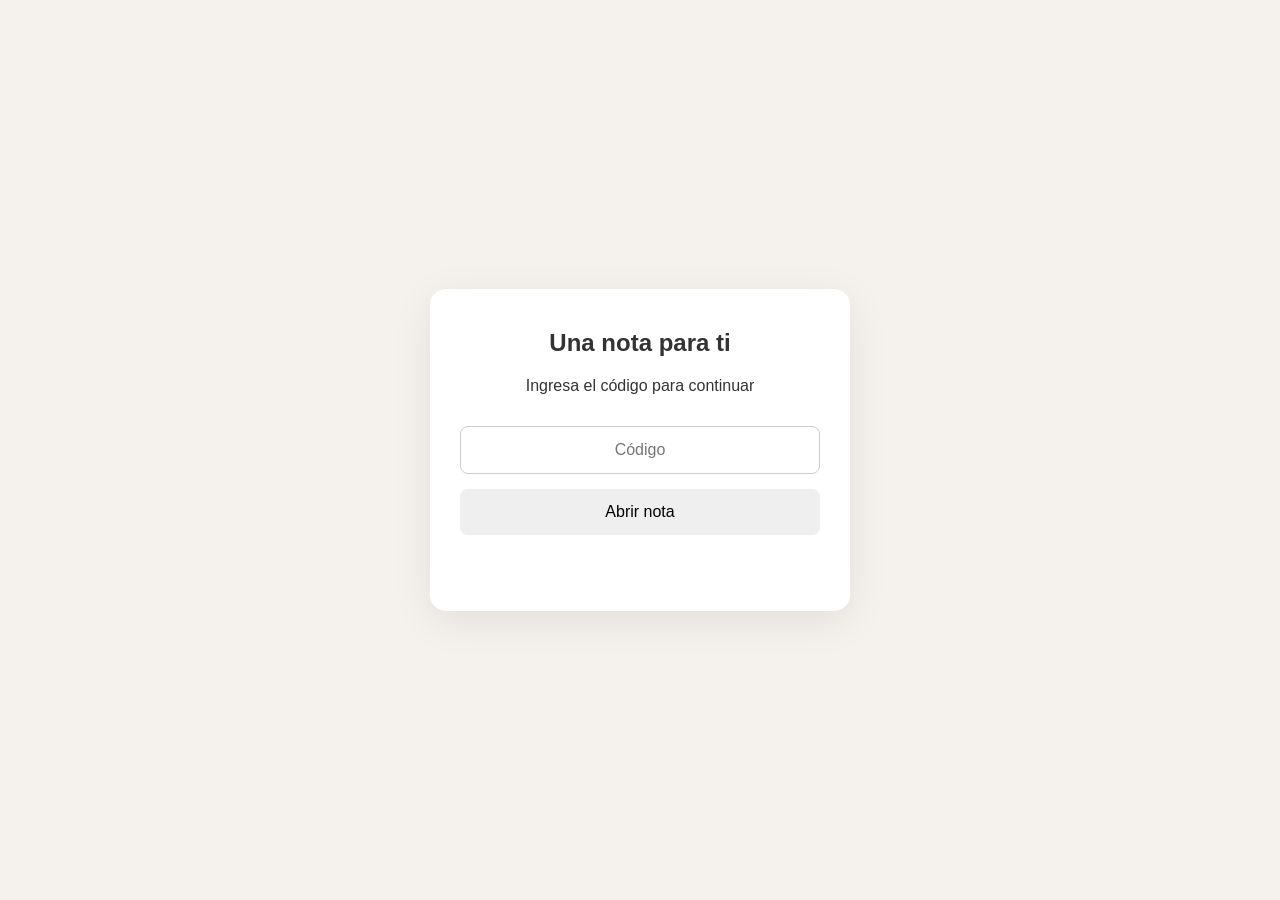
==== index.html @ 735d3e8a "cambios en mi repo" ====
<!DOCTYPE html>
<html lang="es">
<head>
    <meta charset="UTF-8">
    <meta name="viewport" content="width=device-width, initial-scale=1.0">
    <title>Una nota para ti</title>

    <link rel="stylesheet" href="style.css">
</head>
<body>

    <main class="container">
        <section class="card">
            <h1>Una nota para ti</h1>

            <p>
                Ingresa el código para continuar
            </p>

            <input
                type="password"
                id="password"
                placeholder="Código"
                autocomplete="off"
            >

            <button id="open-note">
                Abrir nota
            </button>

            <p id="message"></p>
        </section>
    </main>

    <script src="app.js"></script>
</body>
</html>
---- style.css ----
* {
    box-sizing: border-box;
}

body {
    margin: 0;
    min-height: 100vh;
    font-family: Arial, sans-serif;
    background: #f5f2ed;
    color: #333;
}

.container {
    min-height: 100vh;
    display: flex;
    justify-content: center;
    align-items: center;
    padding: 20px;
}

.card {
    width: 100%;
    max-width: 420px;
    padding: 40px 30px;
    background: white;
    border-radius: 16px;
    text-align: center;
    box-shadow: 0 10px 40px rgba(0, 0, 0, 0.08);
}

h1 {
    margin-top: 0;
}

input {
    width: 100%;
    padding: 14px;
    margin-top: 15px;
    border: 1px solid #ccc;
    border-radius: 8px;
    font-size: 16px;
    text-align: center;
}

button {
    width: 100%;
    margin-top: 15px;
    padding: 14px;
    border: 0;
    border-radius: 8px;
    font-size: 16px;
    cursor: pointer;
}

#message {
    min-height: 20px;
    margin-bottom: 0;
}
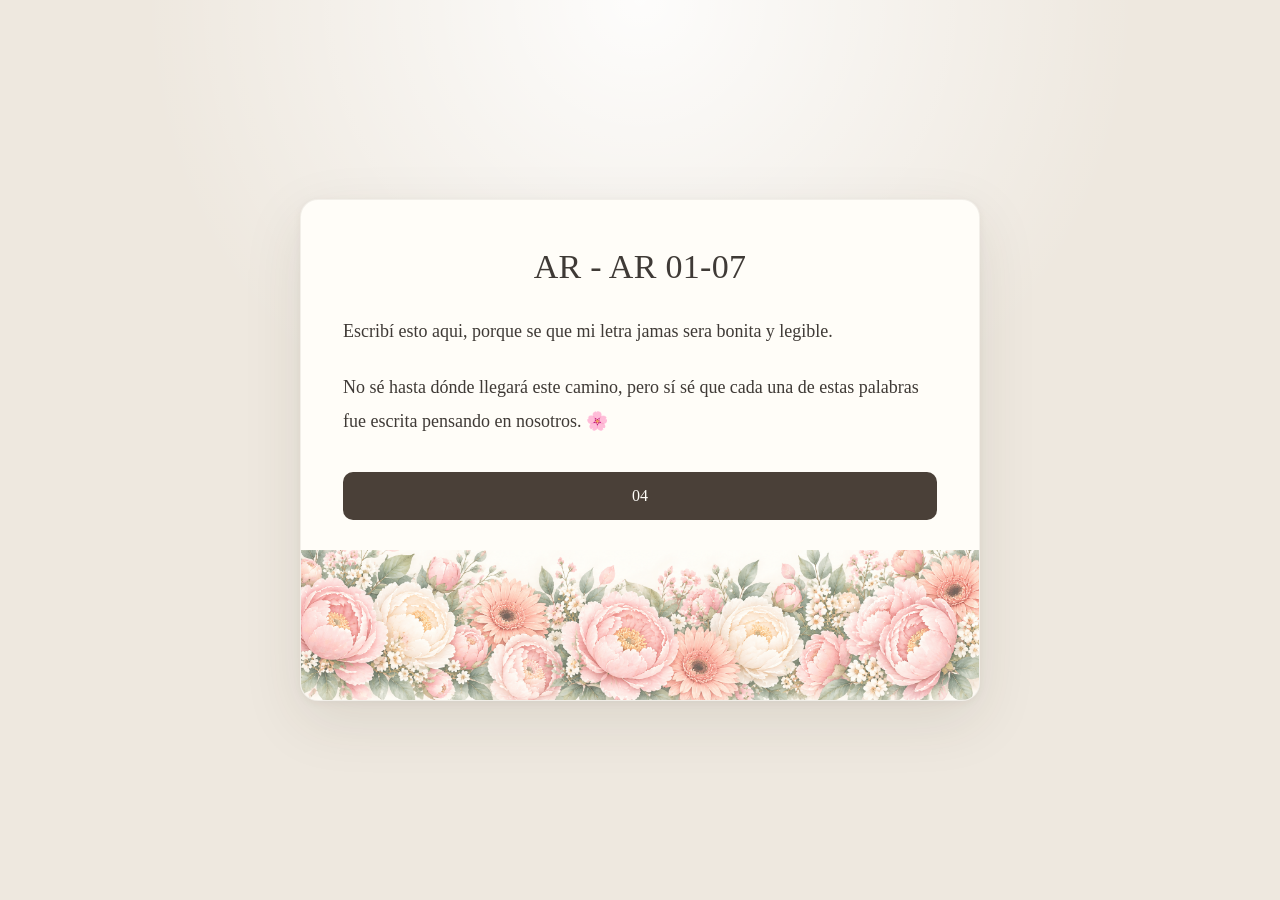
==== commit 72abfec2: "cambios" ====
--- a/index.html
+++ b/index.html
@@ -9,29 +9,26 @@
 </head>
 <body>
 
-    <main class="container">
-        <section class="card">
-            <h1>Una nota para ti</h1>
+   <main class="container">
+		<section class="card">
+			<h1>AR - AR 01-07</h1>
 
-            <p>
-                Ingresa el código para continuar
-            </p>
+			<div class="intro-text">
+				<p>
+					Escribí esto aqui, porque se que mi letra jamas sera bonita y legible.
+				</p>
 
-            <input
-                type="password"
-                id="password"
-                placeholder="Código"
-                autocomplete="off"
-            >
+				<p>
+					No sé hasta dónde llegará este camino, pero sí sé que cada una
+					de estas palabras fue escrita pensando en nosotros. 🌸
+				</p>
+			</div>
 
-            <button id="open-note">
-                Abrir nota
-            </button>
-
-            <p id="message"></p>
-        </section>
-    </main>
-
+			<a href="./cartas/04/" class="start-button" style="margin-bottom: 30px;">
+				04
+			</a>
+		</section>
+	</main>
     <script src="app.js"></script>
 </body>
 </html>
--- a/style.css
+++ b/style.css
@@ -1,13 +1,23 @@
 * {
     box-sizing: border-box;
+}
+
+html {
+    scroll-behavior: smooth;
 }
 
 body {
     margin: 0;
     min-height: 100vh;
-    font-family: Arial, sans-serif;
-    background: #f5f2ed;
-    color: #333;
+    font-family: Georgia, 'Times New Roman', serif;
+    background:
+        radial-gradient(
+            circle at top,
+            rgba(255, 255, 255, 0.9),
+            transparent 45%
+        ),
+        #eee8df;
+    color: #3f3a36;
 }
 
 .container {
@@ -15,44 +25,271 @@
     display: flex;
     justify-content: center;
     align-items: center;
-    padding: 20px;
+    padding: 32px 20px;
 }
 
 .card {
-    width: 100%;
-    max-width: 420px;
-    padding: 40px 30px;
-    background: white;
-    border-radius: 16px;
-    text-align: center;
-    box-shadow: 0 10px 40px rgba(0, 0, 0, 0.08);
-}
-
-h1 {
-    margin-top: 0;
+    position: relative;
+    overflow: hidden;
+
+    width: 100%;
+    max-width: 680px;
+
+    background: #fffdf8;
+    border: 1px solid rgba(90, 75, 60, 0.08);
+    border-radius: 18px;
+
+    /*
+     * El padding inferior es mayor
+     * para dejar espacio a las flores.
+     */
+    padding: 48px 42px 150px;
+
+    box-shadow:
+        0 20px 60px rgba(60, 45, 30, 0.10),
+        0 2px 8px rgba(60, 45, 30, 0.05);
+
+    animation: fadeIn 0.7s ease;
+}
+
+/*
+ * Fondo floral inferior.
+ */
+.card::after {
+    content: "";
+
+    position: absolute;
+    left: 0;
+    bottom: 0;
+
+    width: 100%;
+    height: 150px;
+
+    background-image: url('./assets/floral-footer.png');
+    background-repeat: no-repeat;
+    background-position: center bottom;
+    background-size: 100% auto;
+
+    opacity: 0.75;
+
+    pointer-events: none;
+
+    z-index: 0;
+}
+
+/*
+ * Todo el contenido debe quedar
+ * encima del fondo floral.
+ */
+.card > * {
+    position: relative;
+    z-index: 1;
+}
+
+.card h1 {
+    margin: 0 0 12px;
+
+    font-size: 34px;
+    font-weight: 500;
+    text-align: center;
+    letter-spacing: 0.3px;
+}
+
+.card > p {
+    margin: 0 0 24px;
+
+    text-align: center;
+    color: #77706a;
+    line-height: 1.6;
+}
+
+.letter-date {
+    margin-top: 4px;
+    margin-bottom: 30px;
+
+    text-align: center;
+    font-size: 14px;
+    color: #958b82;
+    font-style: italic;
 }
 
 input {
     width: 100%;
-    padding: 14px;
-    margin-top: 15px;
-    border: 1px solid #ccc;
-    border-radius: 8px;
+
+    padding: 15px 16px;
+
+    border: 1px solid #d8d0c6;
+    border-radius: 10px;
+
+    background: #fff;
+
+    font-family: inherit;
+    font-size: 17px;
+    text-align: center;
+
+    outline: none;
+
+    transition:
+        border-color 0.2s ease,
+        box-shadow 0.2s ease;
+}
+
+.note strong {
+    font-weight: 600;
+    color: #453a34;
+}
+
+.note em {
+    color: #796b63;
+}
+
+.note br {
+    line-height: 2;
+}
+
+.intro-text {
+    margin: 28px 0 34px;
+    font-size: 18px;
+    line-height: 1.9;
+    text-align: left;
+}
+
+.intro-text p {
+    margin: 0 0 22px;
+}
+
+.start-button {
+    display: inline-block;
+    width: 100%;
+    padding: 15px 18px;
+
+    background: #4a4038;
+    color: #fffdf8;
+
+    border-radius: 10px;
+
+    text-decoration: none;
+    text-align: center;
     font-size: 16px;
-    text-align: center;
+
+    transition:
+        transform 0.15s ease,
+        opacity 0.15s ease;
+}
+
+.start-button:hover {
+    opacity: 0.92;
+}
+
+.start-button:active {
+    transform: scale(0.99);
+}
+
+input:focus {
+    border-color: #9c8b79;
+
+    box-shadow:
+        0 0 0 3px rgba(156, 139, 121, 0.12);
 }
 
 button {
     width: 100%;
-    margin-top: 15px;
-    padding: 14px;
+
+    margin-top: 14px;
+    padding: 15px 18px;
+
     border: 0;
-    border-radius: 8px;
+    border-radius: 10px;
+
+    background: #4a4038;
+    color: #fffdf8;
+
+    font-family: inherit;
     font-size: 16px;
+
     cursor: pointer;
+
+    transition:
+        transform 0.15s ease,
+        opacity 0.15s ease;
+}
+
+button:hover {
+    opacity: 0.92;
+}
+
+button:active {
+    transform: scale(0.99);
 }
 
 #message {
-    min-height: 20px;
-    margin-bottom: 0;
+    min-height: 22px;
+
+    margin: 14px 0 0;
+
+    text-align: center;
+    color: #9a5148;
+    font-size: 14px;
+}
+
+.note {
+    margin-top: 28px;
+
+    font-size: 18px;
+    line-height: 1.95;
+    text-align: left;
+
+    white-space: normal;
+
+    animation: revealLetter 0.9s ease;
+}
+
+@keyframes fadeIn {
+    from {
+        opacity: 0;
+        transform: translateY(10px);
+    }
+
+    to {
+        opacity: 1;
+        transform: translateY(0);
+    }
+}
+
+@keyframes revealLetter {
+    from {
+        opacity: 0;
+        transform: translateY(14px);
+    }
+
+    to {
+        opacity: 1;
+        transform: translateY(0);
+    }
+}
+
+@media (max-width: 600px) {
+    .container {
+        align-items: flex-start;
+        padding: 20px 14px;
+    }
+
+    .card {
+        padding: 34px 24px 130px;
+        border-radius: 14px;
+    }
+
+    .card h1 {
+        font-size: 28px;
+    }
+
+    .note {
+        font-size: 17px;
+        line-height: 1.85;
+    }
+
+    .card::after {
+        height: 125px;
+        background-size: auto 125px;
+    }
 }
